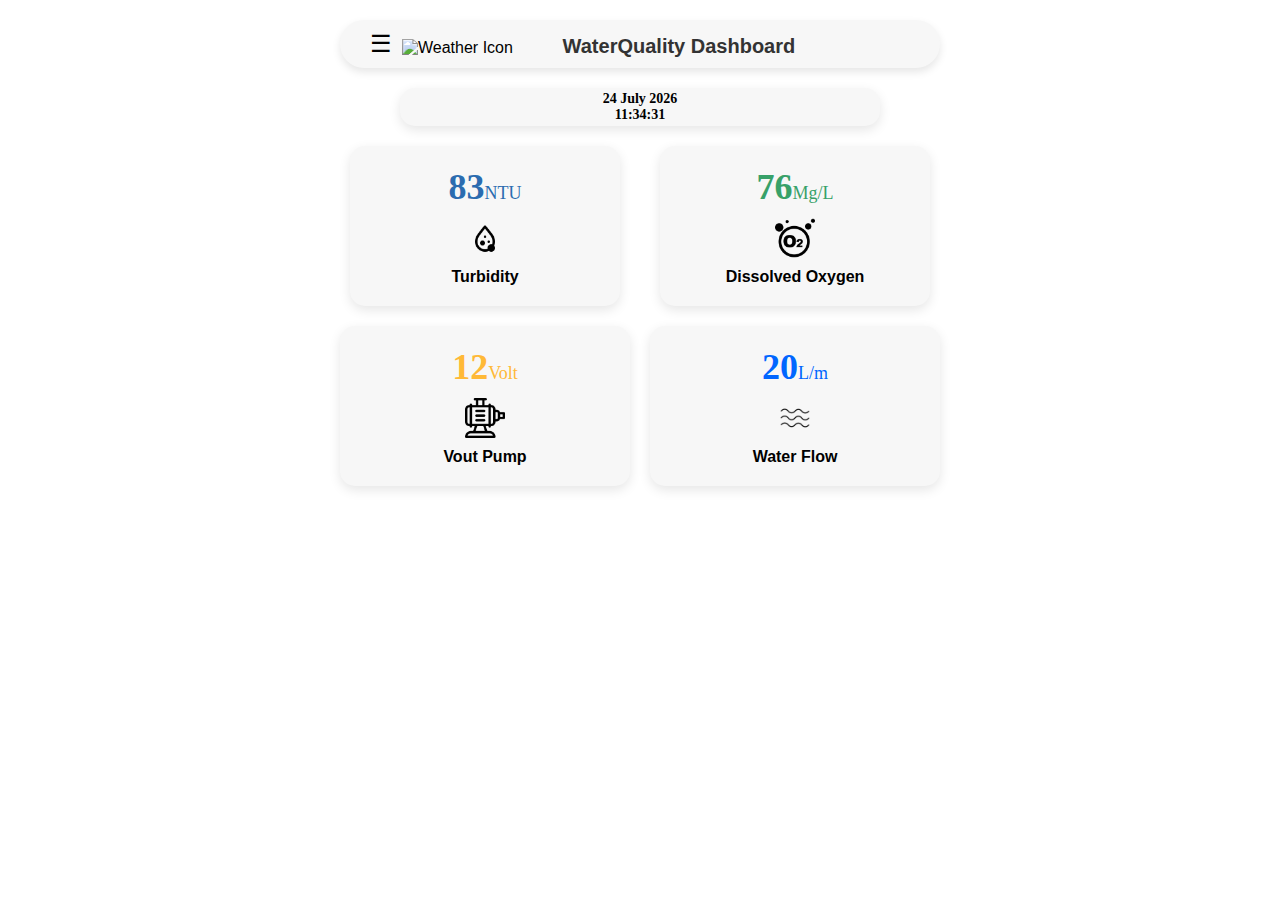
==== main_text.html @ 8c7475d9 "Add files via upload" ====
<!DOCTYPE html>
<html lang="en">
<head>
    <meta charset="UTF-8">
    <meta name="viewport" content="width=device-width, initial-scale=1.0">
    <title>KOI PLUS</title>
    <link rel="stylesheet" href="main_text.css">
</head>
<body>
  <div id="main-content">
    <div class="app-bar">
      <span class="menu-icon" onclick="toggleSidebar()">&#9776;</span>
        <div class="weather-logo">
            <img src="https://img.icons8.com/ios-filled/50/000000/partly-cloudy-day--v1.png" alt="Weather Icon">
        </div>
        <div class="app-title">
            <strong>WaterQuality Dashboard</strong>
        </div>
    </div>
      <div class="sidebar" id="sidebar">
        <a href="#" class="close-btn" onclick="toggleSidebar()">&times;</a>
        <div class="sidebar-content">
          <a href="#" onclick="loadPage('page1')"><i class="fas fa-home"></i>Dashboard</a>
          <a href="#" onclick="loadPage('page2')"><i class="fas fa-cloud-sun"></i> Internet</a>
          <a href="#" onclick="loadPage('page3')"><i class="fas fa-cog"></i> Database</a>
          <a href="#" onclick="loadPage('page4')"><i class="fas fa-info-circle"></i> Quit</a>
        </div>
    </div>
    <!-- Cards Section -->
    <div class="cards-container3">
      <div class="card3">
          <div class="card-content3">
            <span class="data-number3" id="date">01 Jan 2024</span><span class="data-number3" id="time">12:00:00</span>
          </div>
      </div>
    </div>
    <div class="cards-container">
    <div class="card">
        <div class="card-content">
            <span class="data-number">83<span class="unit">NTU</span></span>
            <img src="/Property/Turbidity.png" class="icon" alt="Turbidity Icon">
            <p class="text">Turbidity</p>
        </div>
    </div>

    <div class="card">
        <div class="card-content">
            <span class="data-number">76<span class="unit">Mg/L</span></span>
            <img src="/Property/Oxygen.png" class="icon" alt="Humidity Icon">
            <p class="text2">Dissolved Oxygen</p>
        </div>
    </div>
    </div>

    <div class="cards-container2">
      <div class="card2">
          <div class="card-content2">
              <span class="data-number2">12<span class="unit2">Volt</span></span>
              <img src="/Property/Pump.png" class="icon2" alt="Thermometer Icon">
              <p class="text">Vout Pump</p>
          </div>
      </div>
  
      <div class="card2">
          <div class="card-content2">
              <span class="data-number2">20<span class="unit2">L/m</span></span>
              <img src="/Property/Water.png" class="icon2" alt="Humidity Icon">
              <p class="text2">Water Flow</p>
          </div>
      </div>
      </div>
    <script src="main_text.js"></script>
  </div>
</body>
</html>
---- main_text.css ----
/* Basic reset */
* {
    margin: 0;
    padding: 0;
    box-sizing: border-box;
}

/* App Bar Container */
.app-bar {
    display: flex;
    align-items: center;
    justify-content: space-between; /* Ubah justify-content untuk menyebar elemen */
    background-color: #f7f7f7;
    padding: 10px 20px;
    border-radius: 25px;
    box-shadow: 0px 4px 8px rgba(0, 0, 0, 0.1);
    font-family: 'Arial', sans-serif;
    width: 90%;
    max-width: 600px; /* Batasi lebar maksimal */
    margin: 20px auto; /* Tengah di layar besar dan kecil */
    transition: all 0.3s ease;
}

/* Menu Icon */
.menu-icon {
    font-size: 24px;
    margin-right: 10px;
    cursor: pointer;
    margin-left: 10px;
}

/* Weather Logo */
.weather-logo img {
    width: 24px;
    height: 24px;
    margin-right: 10px;
    margin-top: 7px;
}

/* App Title */
.app-title {
    font-size: 20px;
    color: #333;
    flex-grow: 1; /* Memastikan teks menggunakan ruang tersisa */
    display: flex; /* Flex untuk teks rata */
    justify-content: center; /* Bawa teks ke sebelah kanan */
    margin-top: 4px;
    margin-right: 85px;
    white-space: nowrap; /* Mencegah teks terpotong */
}

.app-title strong {
    font-weight: 600;
}

.sidebar {
    height: 100%;
    width: 0;
    position: fixed;
    top: 0;
    left: 0;
    background: linear-gradient(135deg, #b6b9f1, #8f8f8f); /* Gradient background */
    transition: width 0.4s ease;
    overflow-x: hidden;
    padding-top: 60px;
    z-index: 1000;
    box-shadow: 2px 0 5px rgba(0, 0, 0, 0.2);
}

.sidebar a {
    padding: 10px 15px;
    text-decoration: none;
    font-size: 18px;
    color: #f1f1f1;
    display: block;
    transition: 0.3s;
}

.sidebar a:hover {
    background-color: rgba(255, 255, 255, 0.2); /* Translucent hover effect */
}

.sidebar a i {
    margin-right: 10px; /* Space between icon and text */
}

/* Close button */
.sidebar .close-btn {
    position: absolute;
    top: 10px;
    right: 15px;
    font-size: 36px;
    color: #f1f1f1;
}

/* Sidebar content area */
.sidebar-content {
    padding-left: 15px;
}  

/* Cards Container */
.cards-container {
    display: flex;
    justify-content: space-around;
    margin: 20px auto;
    width: 90%;
    max-width: 600px;
    gap: 20px;
}

.cards-container2 {
    display: flex;
    justify-content: space-around;
    margin: 20px auto;
    width: 90%;
    max-width: 600px;
    gap: 20px;
}

.cards-container3 {
    display: flex;
    justify-content: space-around;
    margin: 20px auto;
    width: 90%;
    max-width: 600px;
    gap: 20px;
}

/* Individual Card */
.card {
    background-color: #f7f7f7;
    border-radius: 15px;
    box-shadow: 0px 4px 12px rgba(0, 0, 0, 0.1);
    padding: 20px;
    width: 45%; /* Each card takes up 45% of the container */
    text-align: center;
    transition: transform 0.3s ease;
}

.card2 {
    background-color: #f7f7f7;
    border-radius: 15px;
    box-shadow: 0px 4px 12px rgba(0, 0, 0, 0.1);
    padding: 20px;
    width: 50%; /* Each card takes up 45% of the container */
    text-align: center;
    transition: transform 0.3s ease;
}

.card3 {
    background-color: #f7f7f7;
    border-radius: 15px;
    box-shadow: 0px 4px 12px rgba(0, 0, 0, 0.1);
    padding: 3px;
    width: 80%; /* Each card takes up 45% of the container */
    text-align: center;
    transition: transform 0.3s ease;
}

.card:hover {
    transform: scale(1.05);
}

.card2:hover {
    transform: scale(1.05);
}

/* Card Content */
.card-content {
    display: flex;
    flex-direction: column;
    align-items: center;
}

.card-content2 {
    display: flex;
    flex-direction: column;
    align-items: center;
}

.card-content3 {
    display: flex;
    flex-direction: column;
    align-items: center;
}


.data-number {
    font-size: 36px;
    font-weight: bold;
    color: #2b6cb0; /* Default color */
}

.data-number .unit {
    font-size: 18px;
    font-weight: normal;
}

.data-number2 {
    font-size: 36px;
    font-weight: bold;
    color: #2b6cb0; /* Default color */
}

.data-number2 .unit2 {
    font-size: 18px;
    font-weight: normal;
}

.data-number3 {
    font-size: 14px;
    font-weight: bold;
    color: #000000; /* Default color */
}


.icon {
    width: 40px;
    margin: 10px 0;
}

.icon2 {
    width: 40px;
    margin: 10px 0;
}

p {
    font-size: 16px;
    color: #666;
}

/* Custom Colors for Each Card */
.card:nth-child(1) .data-number {
    color: #2b6cb0; /* Turbidity */
}

.card:nth-child(2) .data-number {
    color: #38a169; /* DO */
}

.card2:nth-child(1) .data-number2 {
    color: #ffb937; /* Vout Pump */
}

.card2:nth-child(2) .data-number2 {
    color: #0066ff; /* Water Flow */
}

.card:nth-child(2) .icon {
    filter: hue-rotate(90deg); /* Adjust icon color */
}

.card2:nth-child(2) .icon {
    filter: hue-rotate(90deg); /* Adjust icon color */
}

.text {
    font-style: normal;
    font-family: 'Segoe UI', Tahoma, Geneva, Verdana, sans-serif;
    font-weight: bold;
    color: #000000;
    font-size: 16px;
}

.text2 {
    font-style: normal;
    font-family: 'Segoe UI', Tahoma, Geneva, Verdana, sans-serif;
    font-weight: bold;
    color: #000000;
    font-size: 16px;
}

/* Responsive Design */
@media (max-width: 600px) {
    .app-bar {
        padding: 10px;
        justify-content: space-between; /* Elemen menyebar pada ukuran kecil */
    }

    .app-title {
        font-size: 19px;
    }

    .menu-icon {
        font-size: 23px;
    }

    .weather-logo img {
        width: 25px;
        height: 25px;
    }
    .cards-container {
        flex-direction: row;
        align-items: center;
    }

    .cards-container2 {
        flex-direction: row;
        align-items: center;
    }

    .card {
        width: 80%;
    }
}

/* Untuk layar yang sangat kecil */
@media (max-width: 400px) {
    .app-bar {
        padding: 8px;
        justify-content: space-between;
    }

    .menu-icon {
        font-size: 20px;
    }

    .weather-logo img {
        width: 18px;
        height: 18px;
    }

    .app-title {
        font-size: 16px;
        justify-content: flex-end;
    }
}
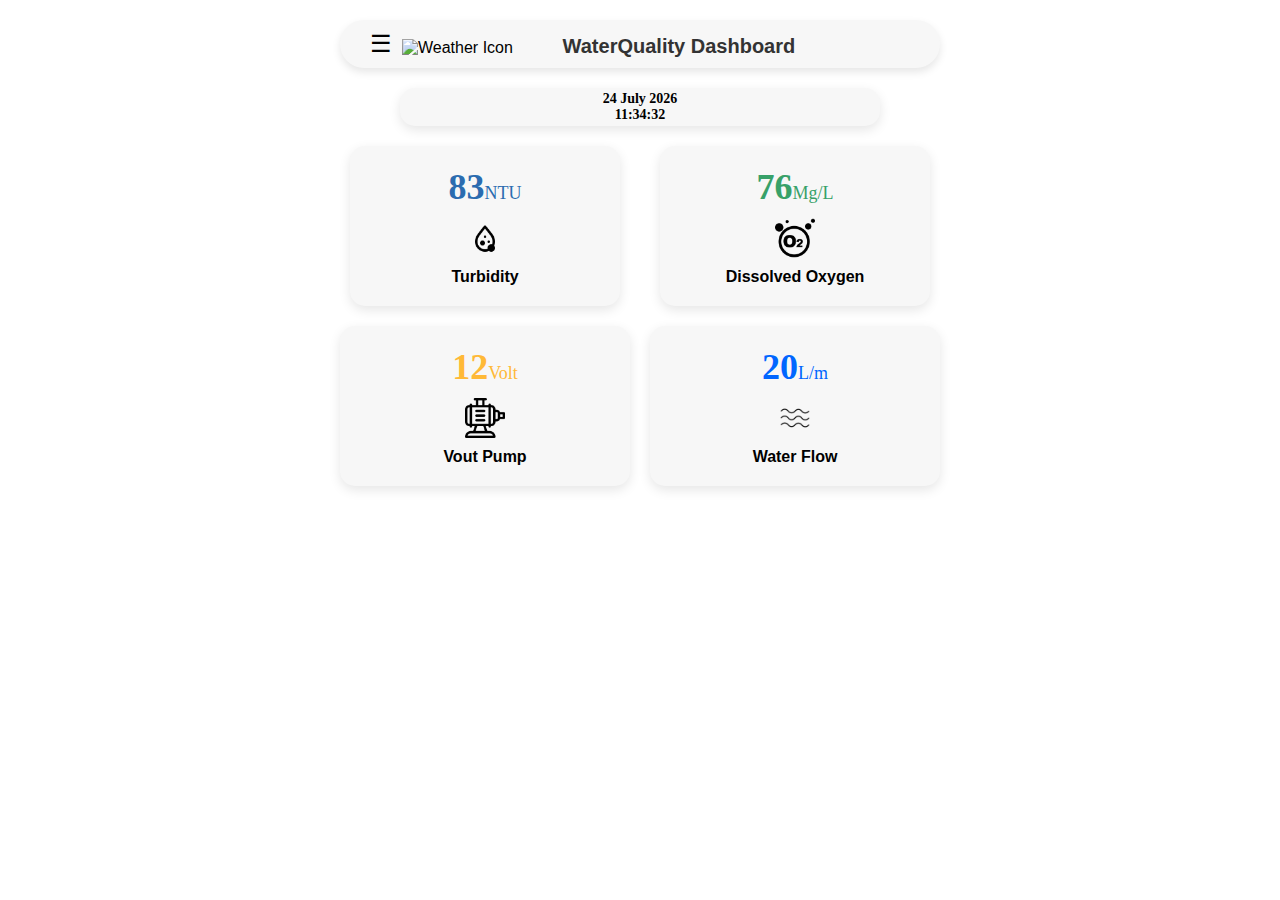
==== commit 19769dce: "Add files via upload" ====
--- a/main_text.html
+++ b/main_text.html
@@ -70,6 +70,8 @@
       </div>
       </div>
     <script src="main_text.js"></script>
+    <script src="script.js"></script>
+    <script src="sw.js"></script>
   </div>
 </body>
 </html>
